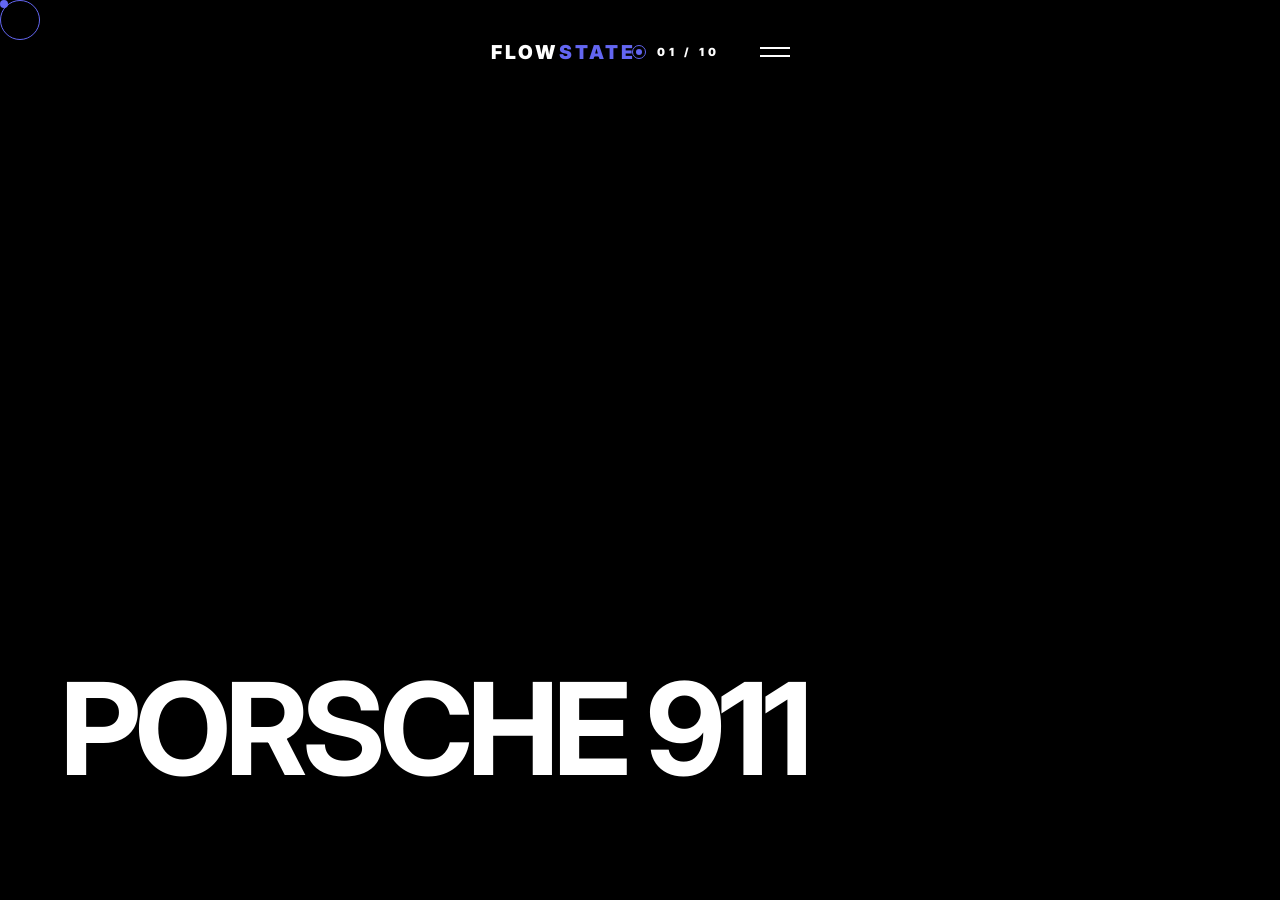
==== Aman/web-2/index.html @ af02e6ff "web-2" ====
<!DOCTYPE html>
<html lang="en">
<head>
    <meta charset="UTF-8">
    <meta name="viewport" content="width=device-width, initial-scale=1.0">
    <title>FlowState | Refined Fleet</title>
    <link rel="stylesheet" href="style.css">
    <link href="https://fonts.googleapis.com/css2?family=Inter:wght@900&display=swap" rel="stylesheet">
</head>
<body>

   <div class="cursor"></div>
<div class="cursor-follower"></div>

<nav class="navbar" id="mainNav">
    <div class="nav-container">
        <div class="logo">FLOW<span class="accent">STATE</span></div>
        
        <div class="nav-right">
            <div class="nav-status">
                <span class="pulse"></span> 
                <span class="current-car">01 / 10</span>
            </div>
            <button class="menu-btn">
                <span></span>
                <span></span>
            </button>
        </div>
    </div>
</nav>

    <main class="snap-container">
        <section class="car-section" style="background-image: url('https://images.unsplash.com/photo-1503376780353-7e6692767b70?q=80&w=2000')">
            <div class="caption"><h1>PORSCHE 911</h1></div>
        </section>

        <section class="car-section" style="background-image: url('https://images.unsplash.com/photo-1503736334956-4c8f8e92946d?auto=format&fit=crop&w=1200&q=80')">
            <div class="caption"><h1>CARBON ELITE</h1></div>
        </section>

        <section class="car-section" style="background-image: url('https://images.unsplash.com/photo-1511919884226-fd3cad34687c?q=80&w=2000')">
            <div class="caption"><h1>BMW M-POWER</h1></div>
        </section>

        <section class="car-section" style="background-image: url('https://images.unsplash.com/photo-1519641471654-76ce0107ad1b?auto=format&fit=crop&w=1200&q=80')">
            <div class="caption"><h1>TRACK VISION</h1></div>
        </section>

        <section class="car-section" style="background-image: url('https://images.unsplash.com/photo-1502877338535-766e1452684a?q=80&w=2000')">
            <div class="caption"><h1>PHANTOM DRIVE</h1></div>
        </section>

        <section class="car-section" style="background-image: url('https://images.unsplash.com/photo-1525609004556-c46c7d6cf023?auto=format&fit=crop&w=1200&q=80')">
            <div class="caption"><h1>ITALIAN SOUL</h1></div>
        </section>

        <section class="car-section" style="background-image: url('https://images.unsplash.com/photo-1503376780353-7e6692767b70?auto=format&fit=crop&w=1200&q=80')">
            <div class="caption"><h1>AERODYNAMIC</h1></div>
        </section>

        <section class="car-section" style="background-image: url('https://cdn.pixabay.com/photo/2016/11/29/09/32/auto-1868726_1280.jpg')">
            <div class="caption"><h1>PURE HERITAGE</h1></div>
        </section>

        <section class="car-section" style="background-image: url('https://cdn.pixabay.com/photo/2017/03/27/14/56/car-2179220_1280.jpg')">
            <div class="caption"><h1>BESPOKE LUXURY</h1></div>
        </section>


        <footer class="main-footer">
            <div class="footer-content">
                <h2>FLOWSTATE</h2>
                <div class="socials"><span>INSTAGRAM</span> / <span>X</span> / <span>YOUTUBE</span></div>
            </div>
        </footer>
    </main>

    <script src="script.js"></script>
</body>
</html>
---- Aman/web-2/style.css ----
:root { --accent: #6366f1; }

* { margin: 0; padding: 0; box-sizing: border-box; }
body { background: #000; color: #fff; font-family: 'Inter', sans-serif; overflow: hidden; }

.navbar {
    position: fixed; top: 0; width: 100%; padding: 40px 60px;
    display: flex; justify-content: space-between; z-index: 1000;
    background: linear-gradient(to bottom, rgba(0,0,0,0.8), transparent);
}
.logo { font-weight: 900; letter-spacing: 3px; font-size: 1.2rem; }
.accent { color: var(--accent); }

.snap-container { height: 100vh; overflow-y: scroll; scroll-snap-type: y mandatory; }

.car-section {
    height: 100vh; width: 100%; background-size: 110%; background-position: center;
    background-repeat: no-repeat; scroll-snap-align: start; 
    display: flex; align-items: flex-end; position: relative;
    transition: background-size 2s cubic-bezier(0.16, 1, 0.3, 1);
}

.car-section.active { background-size: 100%; }

.caption {
    width: 100%; padding: 120px 60px;
    background: linear-gradient(to top, rgba(0,0,0,0.95), transparent);
    overflow: hidden; /* For the text mask */
}

h1 {
    font-size: clamp(3rem, 10vw, 9rem); letter-spacing: -6px; line-height: 0.8;
    transform: translateY(120%); opacity: 0;
    transition: all 1.3s cubic-bezier(0.16, 1, 0.3, 1);
}

.car-section.active h1 { transform: translateY(0); opacity: 1; }

.main-footer {
    height: 40vh; background: #050505; scroll-snap-align: end;
    display: flex; flex-direction: column; align-items: center; justify-content: center;
    border-top: 1px solid rgba(255,255,255,0.1);
}
.socials { margin-top: 20px; font-size: 0.7rem; letter-spacing: 4px; opacity: 0.4; }

/* Custom Cursor Styling */
.cursor {
    width: 8px; height: 8px; background: var(--accent);
    border-radius: 50%; position: fixed; pointer-events: none;
    z-index: 9999; transition: transform 0.1s ease;
}
.cursor-follower {
    width: 40px; height: 40px; border: 1px solid var(--accent);
    border-radius: 50%; position: fixed; pointer-events: none;
    z-index: 9998; transition: transform 0.2s ease, background 0.3s ease;
}

/* Hover effect for cursor */
.cursor-active .cursor-follower {
    transform: scale(2);
    background: rgba(99, 102, 241, 0.1);
    border: none;
}

/* Upgraded Navbar */
.navbar {
    position: fixed; top: 0; width: 100%; padding: 40px 60px;
    z-index: 2000; transition: all 0.5s cubic-bezier(0.16, 1, 0.3, 1);
}

/* Scrolled State (Triggered by JS) */
.navbar.scrolled {
    padding: 20px 60px;
    background: rgba(0, 0, 0, 0.4);
    backdrop-filter: blur(20px);
    border-bottom: 1px solid rgba(255, 255, 255, 0.05);
}

.nav-container {
    display: flex; justify-content: space-between; align-items: center;
    max-width: 1800px; margin: 0 auto;
}

.nav-right { display: flex; align-items: center; gap: 40px; }

.nav-status {
    font-size: 0.7rem; letter-spacing: 4px; font-weight: 900;
    display: flex; align-items: center; gap: 15px;
}

/* Pulsing Status Dot */
.pulse {
    width: 6px; height: 6px; background: var(--accent);
    border-radius: 50%; position: relative;
}
.pulse::after {
    content: ''; position: absolute; inset: -4px;
    border-radius: 50%; border: 1px solid var(--accent);
    animation: pulse-ring 1.5s infinite;
}

@keyframes pulse-ring {
    0% { transform: scale(0.5); opacity: 1; }
    100% { transform: scale(2.5); opacity: 0; }
}

/* Minimalist Menu Burger */
.menu-btn {
    background: none; border: none; cursor: pointer;
    display: flex; flex-direction: column; gap: 6px;
}
.menu-btn span {
    width: 30px; height: 2px; background: white;
    transition: 0.3s;
}
.menu-btn:hover span:last-child { width: 15px; background: var(--accent); }
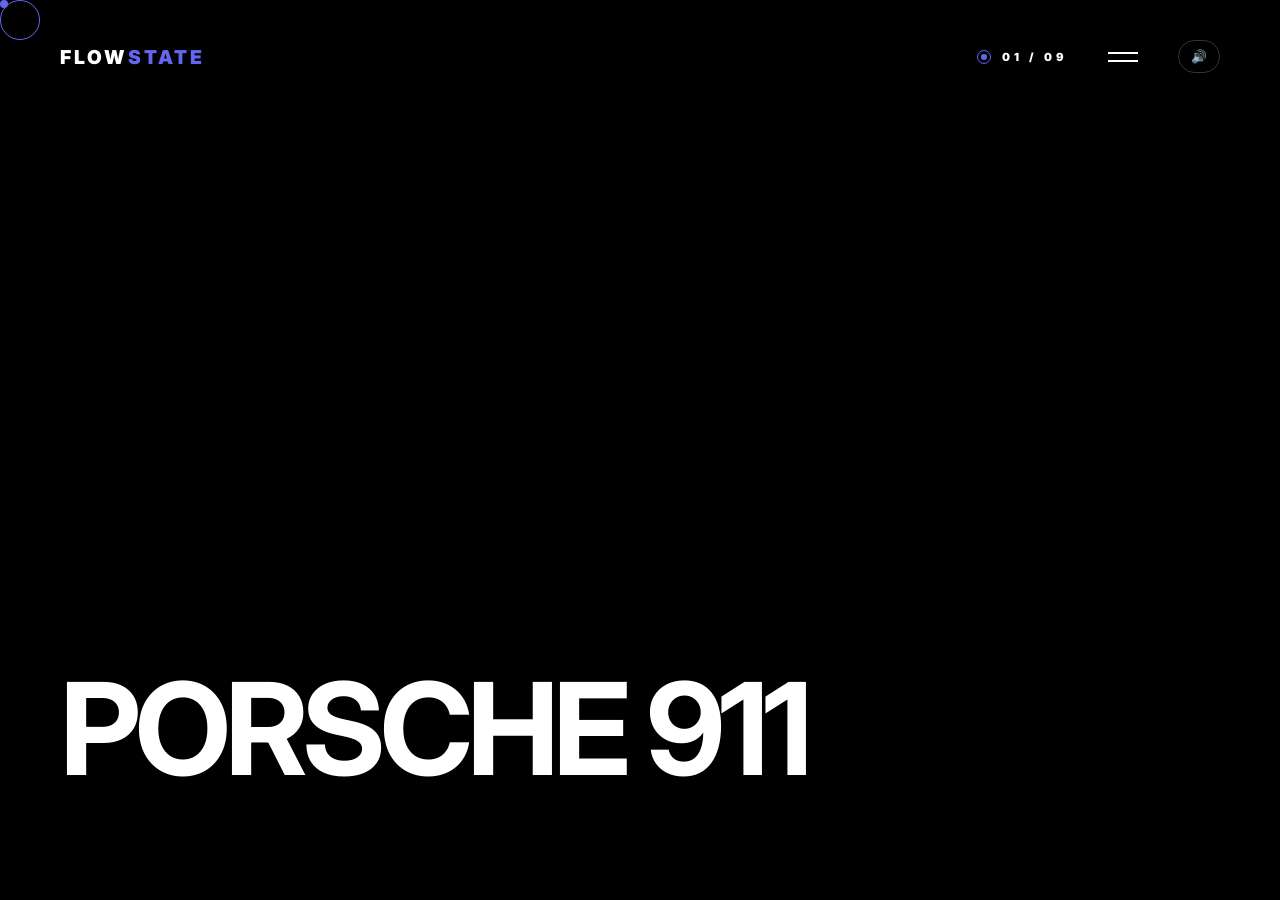
==== commit db711263: "web-2 improved" ====
--- a/Aman/web-2/index.html
+++ b/Aman/web-2/index.html
@@ -8,26 +8,30 @@
     <link href="https://fonts.googleapis.com/css2?family=Inter:wght@900&display=swap" rel="stylesheet">
 </head>
 <body>
+    <audio id="bg-music" loop>
+        <source src="gr0za-trap-trap-beat-beats-503817.mp3" type="audio/mpeg">
+    </audio>
 
-   <div class="cursor"></div>
-<div class="cursor-follower"></div>
+    <div class="cursor"></div>
+    <div class="cursor-follower"></div>
 
-<nav class="navbar" id="mainNav">
-    <div class="nav-container">
-        <div class="logo">FLOW<span class="accent">STATE</span></div>
-        
-        <div class="nav-right">
-            <div class="nav-status">
-                <span class="pulse"></span> 
-                <span class="current-car">01 / 10</span>
+    <nav class="navbar" id="mainNav">
+        <div class="nav-container">
+            <div class="logo">FLOW<span class="accent">STATE</span></div>
+            
+            <div class="nav-right">
+                <div class="nav-status">
+                    <span class="pulse"></span> 
+                    <span class="current-car">01 / 09</span>
+                </div>
+                <button class="menu-btn">
+                    <span></span>
+                    <span></span>
+                </button>
+                <button class="music-btn">🔊</button>
             </div>
-            <button class="menu-btn">
-                <span></span>
-                <span></span>
-            </button>
         </div>
-    </div>
-</nav>
+    </nav>
 
     <main class="snap-container">
         <section class="car-section" style="background-image: url('https://images.unsplash.com/photo-1503376780353-7e6692767b70?q=80&w=2000')">
@@ -66,7 +70,6 @@
             <div class="caption"><h1>BESPOKE LUXURY</h1></div>
         </section>
 
-
         <footer class="main-footer">
             <div class="footer-content">
                 <h2>FLOWSTATE</h2>
--- a/Aman/web-2/style.css
+++ b/Aman/web-2/style.css
@@ -6,8 +6,17 @@
 .navbar {
     position: fixed; top: 0; width: 100%; padding: 40px 60px;
     display: flex; justify-content: space-between; z-index: 1000;
+    transition: all 0.5s cubic-bezier(0.16, 1, 0.3, 1);
     background: linear-gradient(to bottom, rgba(0,0,0,0.8), transparent);
 }
+
+.navbar.scrolled {
+    padding: 20px 60px;
+    background: rgba(0, 0, 0, 0.4);
+    backdrop-filter: blur(20px);
+    border-bottom: 1px solid rgba(255, 255, 255, 0.05);
+}
+
 .logo { font-weight: 900; letter-spacing: 3px; font-size: 1.2rem; }
 .accent { color: var(--accent); }
 
@@ -25,7 +34,7 @@
 .caption {
     width: 100%; padding: 120px 60px;
     background: linear-gradient(to top, rgba(0,0,0,0.95), transparent);
-    overflow: hidden; /* For the text mask */
+    overflow: hidden;
 }
 
 h1 {
@@ -41,44 +50,30 @@
     display: flex; flex-direction: column; align-items: center; justify-content: center;
     border-top: 1px solid rgba(255,255,255,0.1);
 }
+
 .socials { margin-top: 20px; font-size: 0.7rem; letter-spacing: 4px; opacity: 0.4; }
 
-/* Custom Cursor Styling */
 .cursor {
     width: 8px; height: 8px; background: var(--accent);
     border-radius: 50%; position: fixed; pointer-events: none;
     z-index: 9999; transition: transform 0.1s ease;
 }
+
 .cursor-follower {
     width: 40px; height: 40px; border: 1px solid var(--accent);
     border-radius: 50%; position: fixed; pointer-events: none;
     z-index: 9998; transition: transform 0.2s ease, background 0.3s ease;
 }
 
-/* Hover effect for cursor */
 .cursor-active .cursor-follower {
     transform: scale(2);
     background: rgba(99, 102, 241, 0.1);
     border: none;
 }
 
-/* Upgraded Navbar */
-.navbar {
-    position: fixed; top: 0; width: 100%; padding: 40px 60px;
-    z-index: 2000; transition: all 0.5s cubic-bezier(0.16, 1, 0.3, 1);
-}
-
-/* Scrolled State (Triggered by JS) */
-.navbar.scrolled {
-    padding: 20px 60px;
-    background: rgba(0, 0, 0, 0.4);
-    backdrop-filter: blur(20px);
-    border-bottom: 1px solid rgba(255, 255, 255, 0.05);
-}
-
 .nav-container {
     display: flex; justify-content: space-between; align-items: center;
-    max-width: 1800px; margin: 0 auto;
+    width: 100%; max-width: 1800px; margin: 0 auto;
 }
 
 .nav-right { display: flex; align-items: center; gap: 40px; }
@@ -88,11 +83,11 @@
     display: flex; align-items: center; gap: 15px;
 }
 
-/* Pulsing Status Dot */
 .pulse {
     width: 6px; height: 6px; background: var(--accent);
     border-radius: 50%; position: relative;
 }
+
 .pulse::after {
     content: ''; position: absolute; inset: -4px;
     border-radius: 50%; border: 1px solid var(--accent);
@@ -104,13 +99,18 @@
     100% { transform: scale(2.5); opacity: 0; }
 }
 
-/* Minimalist Menu Burger */
 .menu-btn {
     background: none; border: none; cursor: pointer;
     display: flex; flex-direction: column; gap: 6px;
 }
-.menu-btn span {
-    width: 30px; height: 2px; background: white;
-    transition: 0.3s;
+
+.menu-btn span { width: 30px; height: 2px; background: white; transition: 0.3s; }
+.menu-btn:hover span:last-child { width: 15px; background: var(--accent); }
+
+.music-btn {
+    background: none; border: 1px solid rgba(255,255,255,0.2);
+    color: white; padding: 8px 12px; cursor: pointer;
+    font-size: 0.8rem; border-radius: 20px; transition: 0.3s;
 }
-.menu-btn:hover span:last-child { width: 15px; background: var(--accent); }+
+.music-btn:hover { border-color: var(--accent); color: var(--accent); }
